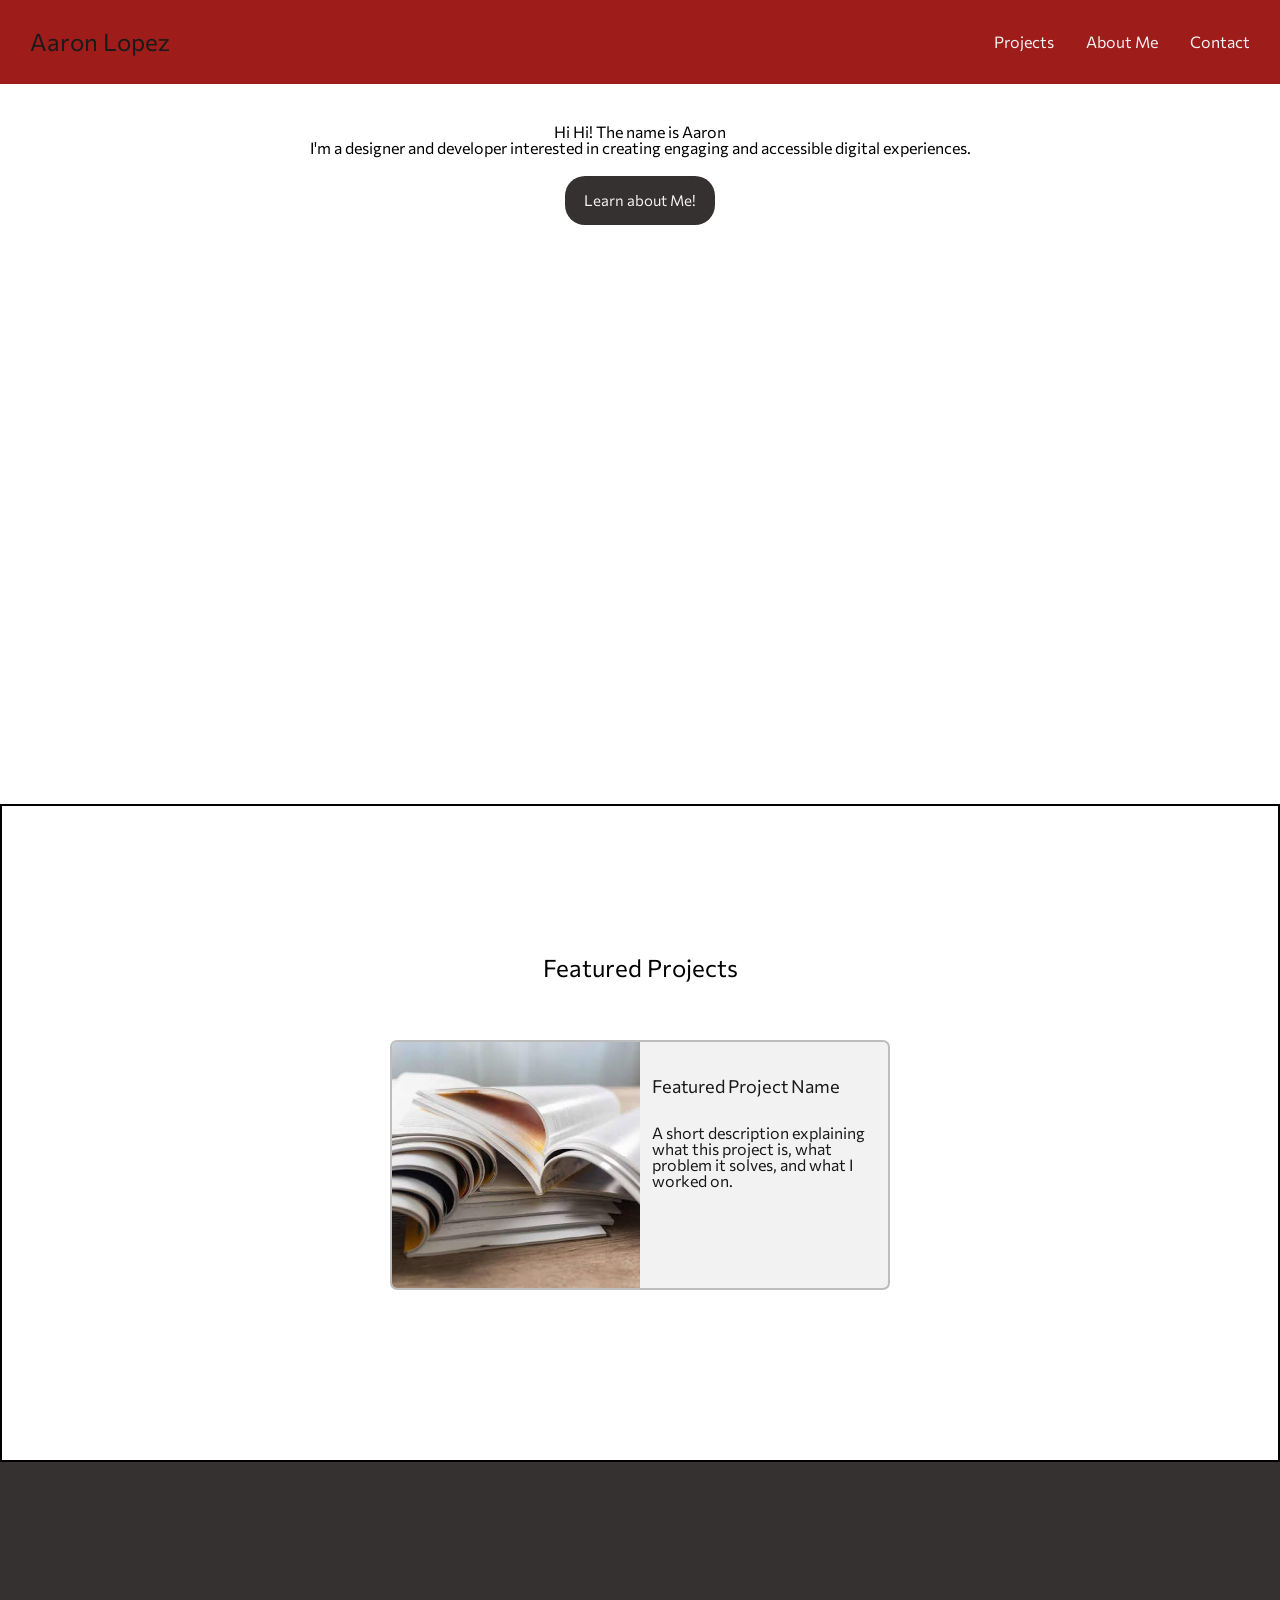
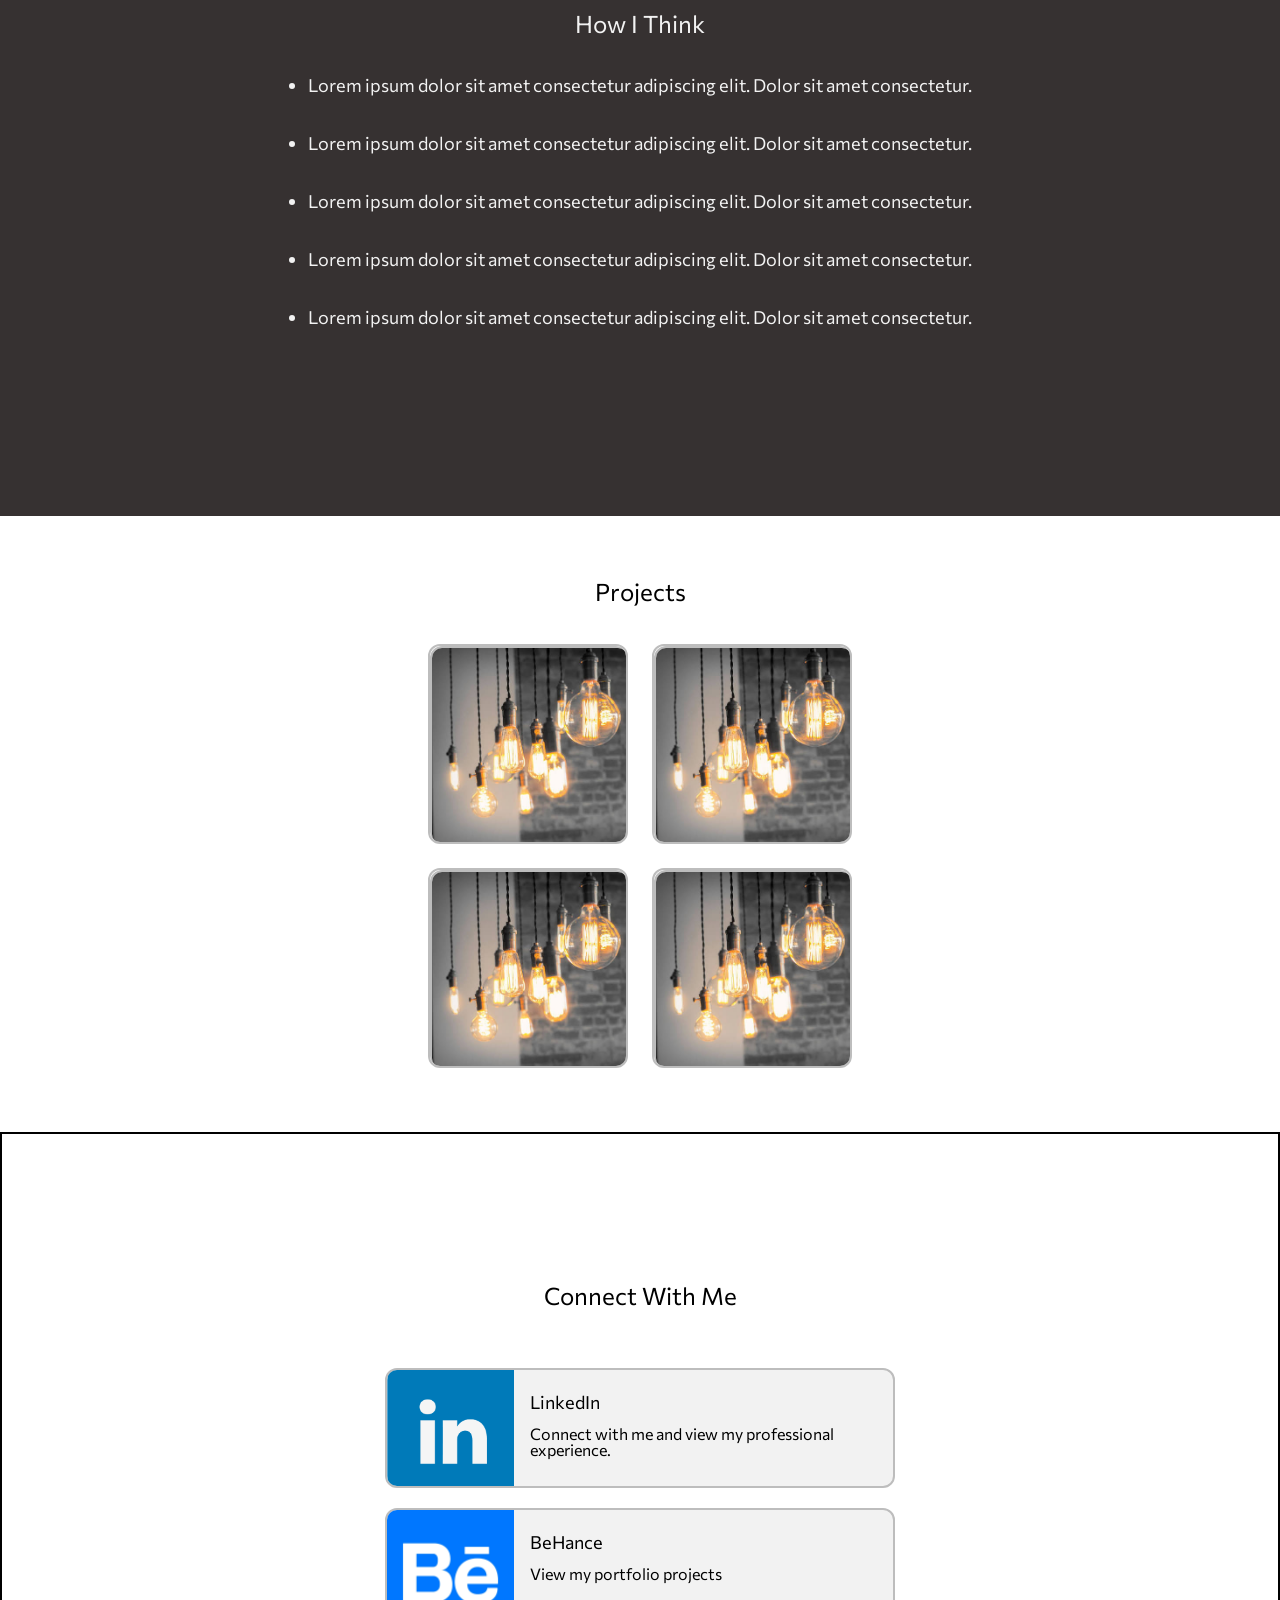
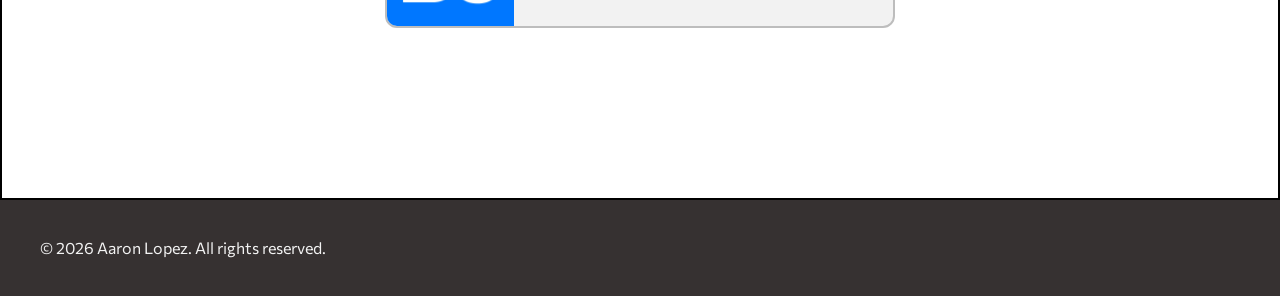
==== index.html @ 7012e7d8 "Added HTML files and added CSS code" ====
<!DOCTYPE html>
<html lang="en">

<head>
    <meta charset="UTF-8">
    <meta name="viewport" content="width=device-width, initial-scale=1.0">
    <meta name="description" content="Personal portfolio featuring my projects, skills, and work.">
    <title>My Portfolio</title>

    <link rel="stylesheet" href="styles.css">
</head>

<body>

    <!-- HEADER / NAVIGATION -->
    <header class="site-header">

    <a href="index.html" class="site-name">
        Aaron Lopez
    </a>

    <nav>
        <ul class="nav-list">
            <li><a href="projects.html">Projects</a></li>
            <li><a href="about.html">About Me</a></li>
            <li><a href="contact.html">Contact</a></li>
        </ul>
    </nav>

</header>


    <main>

        <!-- HERO -->
        <section class="hero">
            <h1>Hi Hi! The name is Aaron</h1>

            <p>
                I'm a designer and developer interested in creating
                engaging and accessible digital experiences.
            </p>

            <a href="projects.html" class="button">
                Learn about Me!
            </a>
        </section>


        <!-- FEATURED PROJECT -->
        
        
        <section class="featured">

           <h2> Featured Projects</h2>

                <a href="project-one.html" class="featured-card">

                <img
                    src="paper.jpg"
                    alt="Preview of my featured project"
                >

                <div class="featured-card-content">
                <h3>Featured Project Name</h3>

                <p>
                    A short description explaining what this project is,
                    what problem it solves, and what I worked on.
                </p>

            
                </div>
                </a>
            </article>

        </section>


        <!-- SKILLS -->
        <section class="skills">

            <h2>How I Think</h2>

            <ul>
                <li>Lorem ipsum dolor sit amet consectetur adipiscing elit. Dolor sit amet consectetur.</li>
                <li>Lorem ipsum dolor sit amet consectetur adipiscing elit. Dolor sit amet consectetur.</li>
                <li>Lorem ipsum dolor sit amet consectetur adipiscing elit. Dolor sit amet consectetur.</li>
                <li>Lorem ipsum dolor sit amet consectetur adipiscing elit. Dolor sit amet consectetur.</li>
                <li>Lorem ipsum dolor sit amet consectetur adipiscing elit. Dolor sit amet consectetur.</li>
            </ul>

             <!--  <li>HTML</li>
                <li>CSS</li>
                <li>UX Design</li>
                <li>Game Design</li>
                <li>Prototyping</li> -->

        </section>

         <!-- PROJECT COLLECTION -->
        <section class="project">

            <h2>Projects</h2>

            <div class="project-grid">

                <!-- PROJECT CARD 1 -->
                <article class="project-card">

                     <a href="project-one.html" class="project-card">
            <img src="images.jpg" alt="Project One">
                
                <div class="project-card-text">
                    <h3>Project One</h3>
                    <p>View Project</p>
                </div>

        </a>
    </article>
        
        <article class="project-card">
        
            <a href="project-two.html" class="project-card">
                <img src="images.jpg" alt="Project Two">

                <div class="project-card-text">
                    <h3>Project Two</h3>
                    <p>View Project</p>
                </div>
            </a>
        </article>

     <article class="project-card">
        <a href="project-three.html" class="project-card">
            <img src="images.jpg" alt="Project Three">
             
            <div class="project-card-text">
                <h3>Project Three</h3>
                <p>View Project</p>
            </div>
        </a>
    </article>

    <article class="project-card">
        <a href="project-four.html" class="project-card">
            <img src="images.jpg" alt="Project Four">
            
            <div class="project-card-text">
                <h3>Project Four</h3>
                <p>View Project</p>
            </div>
        </a>
      </article>
      
    </div>

</section>



        <!-- SOCIAL MEDIA -->
       
        
        <section class="social">

             <h2>Connect With Me</h2>

            <div class="card-grid">
                 
                 <a href="https://www.linkedin.com/" class="social-card-link">
                
                     <article class="social-card">


                    <img
                        src="Screenshot 2026-10-12 223156.png"
                        alt=""
                    >
                    
                    <div class="social-card-content">

                    <h3>LinkedIn</h3>

                    <p>
                        Connect with me and view my professional experience.
                    </p>

                  
                    </div>
                </article>
                </a>


      <a href="https://www.behance.net/" class="social-card-link">
                
              <article class="social-card">

                    <img
                        src="Behance-Logo-2020.jpg"
                        alt=""
                    >

                <div class="social-card-content">
                    
                    <h3>BeHance</h3>

                    <p>
                        View my portfolio projects
                    </p>

                   
                 </div>

                </article>
                </a>
            </div>

        </section>

    </main>


    <!-- FOOTER -->
    <footer>

        <p>
            &copy; 2026 Aaron Lopez. All rights reserved.
        </p>

    </footer>

</body>

</html>
---- styles.css ----
@import url('https://fonts.googleapis.com/css2?family=Commissioner:wght@100..900&display=swap');


@layer reset, base, layout, components, utilities, overrides;

/* RESET */

@layer reset    {

/* http://meyerweb.com/eric/tools/css/reset/ 
   v2.0 | 20110126
   License: none (public domain)
*/

html, body, div, span, applet, object, iframe,
h1, h2, h3, h4, h5, h6, p, blockquote, pre,
a, abbr, acronym, address, big, cite, code,
del, dfn, em, img, ins, kbd, q, s, samp,
small, strike, strong, sub, sup, tt, var,
b, u, i, center,
dl, dt, dd, ol, ul, li,
fieldset, form, label, legend,
table, caption, tbody, tfoot, thead, tr, th, td,
article, aside, canvas, details, embed, 
figure, figcaption, footer, header, hgroup, 
menu, nav, output, ruby, section, summary,
time, mark, audio, video {
	margin: 0;
	padding: 0;
	border: 0;
	font-size: 100%;
	font: inherit;
	vertical-align: baseline;
}
/* HTML5 display-role reset for older browsers */
article, aside, details, figcaption, figure, 
footer, header, hgroup, menu, nav, section {
	display: block;
}
body {
	line-height: 1;
}
ol, ul {
	list-style: none;
}
blockquote, q {
	quotes: none;
}
blockquote:before, blockquote:after,
q:before, q:after {
	content: '';
	content: none;
}
table {
	border-collapse: collapse;
	border-spacing: 0;
}

}

@layer base  {

    :root {
    
        /* Colors */
            --color-primary: #9E1C19;
            --color-secondary: #363131;
            --color-background: #E6E6E6;
            --color-font: #1A1A1A;
            --color-card: #F2F2F2;
            --color-accent: #BDBDBD;
            --color-active: #858383;


        /* Typography */
        /* "Commissioner font needs to be imported */

            --font-body: Commissioner, Arial,  ;
            --font-size-base: 16px;
            --font-size-large: 24px;
            --font-size-heading: 2rem;

        /* Spacing */

            --space-xs: 0.5rem;
            --space-sm: 1rem;
            --space-md: 1.5rem;
            --space-lg: 2rem;
            --space-xl: 4rem;

        /* Shape */
            --radius-small: 0.25rem;
            --radius-medium: 0.75rem;
            --radius-large: 1rem;

        /* Focus */
            --focus-color: #005fcc;
            --focus-width: 3px;
            --focus-offset: 3px;
            
    }

        * {
            box-sizing: border-box;
        }

        body {
            font-family: 'Commissioner'
        }

    
        h1 {

        }

        h2 {
            font-size: 24px;
            text-align: center;
            margin-bottom: 40px;

        }


        a {
            
            text-decoration: none;
        }

        header {           
            background: var(--color-primary);
            padding-bottom: 20px;
            padding: 30px;
            color: white;
            
        }

        nav {
            
        }

        nav ul {
          
        }

        

        section {


        }

        img {


        }

        footer {
            background-color: var(--color-secondary);
            color: var(--color-card);
            padding: 40px;

        }

}

@layer layout {

        .site-header {
            display: flex;
            justify-content: space-between;
            align-items: center;
         

        }


        .hero {
            padding: 40px;
            text-align: center;
            width: 100%;
            height: 80vh;
        }

        .hero p {
            padding-bottom: 20px;

        }

        .featured, .social {
            border: 2px solid black;
            display: flex;
            flex-direction: column;
            align-items: center;
            padding: 150px;


        }

        /* .featured h2 {
            font-size: 24px;
            text-align: center;
            margin-bottom: 40px;
        } */

        .skills {
                padding: 150px;
                display: flex;
                flex-direction: column;
                align-items: center;
                background-color: var(--color-secondary);
                color: var(--color-card);


        }

        .skills li {
                font-size: 18px;
                margin-bottom: 40px;
                list-style-type: disc;
        }

        .project {
                max-width: 600px;
                margin: 0 auto;
                padding: var(--space-xl);
            }

        .project-grid {
            display: grid;
            grid-template-columns: repeat(2, 200px);
            gap: var(--space-md);
            justify-content: center;
        }


    }


    @layer components {

        /* Nav Selection */

        .nav-list {
            display: flex;
            gap: var(--space-lg);
        }


        .nav-list a {
            color: var(--color-card);
            text-decoration: none;


        }
        

        .site-name {
            color: var(--color-font);
            text-decoration: none;
            font-size: var(--font-size-large);
        }

        .nav-list li a:hover {
            background-color: white;
            padding: 10px;
            color: var(--color-font);



        }
    

    
        /* Button */
    
    
        .button {
            display: block;
            margin: 0 auto; 
            background-color: var(--color-secondary);
            border: 2px solid transparent;
            color: var(--color-card);
            padding: 15px;
            border-radius: 20px;
            font-size: 15px;
            width: 150px;
        }



        .button:hover {
            border: solid var(--color-secondary) 2px;
            background-color: var(--color-accent);
            color: var(--color-font);
            width: 150px;
        }


        .button:active {
            background-color: var(--color-active);
            color: var(--color-card);
        }


    /* Card */


        .featured-card, .social-card {
            border: solid var(--color-accent) 2px;
            border-radius: 7px;
            margin: 20px;
        }

        
        .featured-card:hover,
        .social-card:hover {
             transform: translateY(-15px);
             transition: all 0.3s ease;
             box-shadow: 0px 15px 20px rgba(0, 0, 0, 0.15);
        }

         .featured-card:active,
        .social-card:active {
            opacity: 70%;
        }



        .project-card:hover {
            transform: translateY(-7px);
            transition: all 0.3s ease;
            box-shadow: 0px 15px 20px rgba(0, 0, 0, 0.15);
    
             
            
        }

        .project-card:hover .project-card-text {
         opacity: 1;
        }


        .project-card:active {
             opacity: 70%;
        }


    /* Featured Card */

        .featured-card {
            display: grid;
            width: 500px;
            height: 250px;
            grid-template-columns: 1fr 1fr;
            grid-template-rows: auto 1fr auto;
            background: var(--color-card);
            overflow: hidden;
            color: var(--color-font);
            text-decoration: none;
        }

        .featured-card h3 {
            font-size: 18px;
            margin-top: 35px;
            margin-left: 12px;
            grid-column: 2;
            grid-row: 1;
        }

        .featured-card p {
            margin-top: 30px;
            margin-left: 12px;

        }

        .featured-card-content {
            grid-column: 2;
            grid-row: 2;

        }

        .featured-card img {
            width: 100%;
            height: 100%;
            object-fit: cover;
            grid-column: 1;
            grid-row: 1 / 4;
        }

        .featured-card-content a {
            display: inline-block;
            margin-left: 75px;
            margin-top: 40px;
            grid-column: 2;
            grid-row: 3;
        }


    /* Project Card */
            .project-card img {
            display: block;
            width: 100%;
            height: 100%;
            object-fit: cover;
        }



            /* Figure out how to fix border */
        .project-card {
             position: relative;
             display: block;
             width: 200px;
             height: 200px;
             border-radius: var(--radius-medium);
             overflow: hidden;
             border: solid var(--color-accent) 2px;
        }

        .project-card-text {
            position: absolute;

            top: 0;
            left: 0;

            width: 100%;
            height: 100%;

            display: flex;
            flex-direction: column;
            justify-content: center;
            align-items: center;
            transition: all 0.3s ease;
            background: rgba(0, 0, 0, 0.6);
            color: white;

            opacity: 0;
     }


        .project-card-text p {
            padding-top: 40px;
            font-size: 14px;

        }

       

    /* Social Media Card */

        .social-card {
            display: grid;
            grid-template-columns: 25% 75%;
            width: 100%;
            max-width: 510px;
            height: 120px;
            background: var(--color-card);
            border-radius: var(--radius-medium);
            overflow: hidden;

        }

        .social-card img {
              width: 100%;
              height: 100%;
              object-fit: cover;
             

        }

        .social-card-content {
             padding: var(--space-sm);

        }

        .social-card h3 {
            font-size: 18px;
            padding-top: 7px;
        }

        .social-card p {
            margin-top: 15px; 
        }

        .social-card a {
            display: inline-block;
        }

        .social-card-link {
            color: inherit;
            text-decoration: none;
        }



    }

@layer utilities {
    
    .text-center {


    }


    .margin-top-lg {

    }

    .max-width-text {

    }

}

@layer overrides {
    :focus-visible {
            border: solid rgb(2, 157, 230) 2px;
    }

    .nav-list a[aria-current="page"] {
    }

}

/* Print Styles */

    @media print {

        body {

        }

        .button, .site-header {

        
        }


        .featured-card {



        }

        .section {


        }

    }
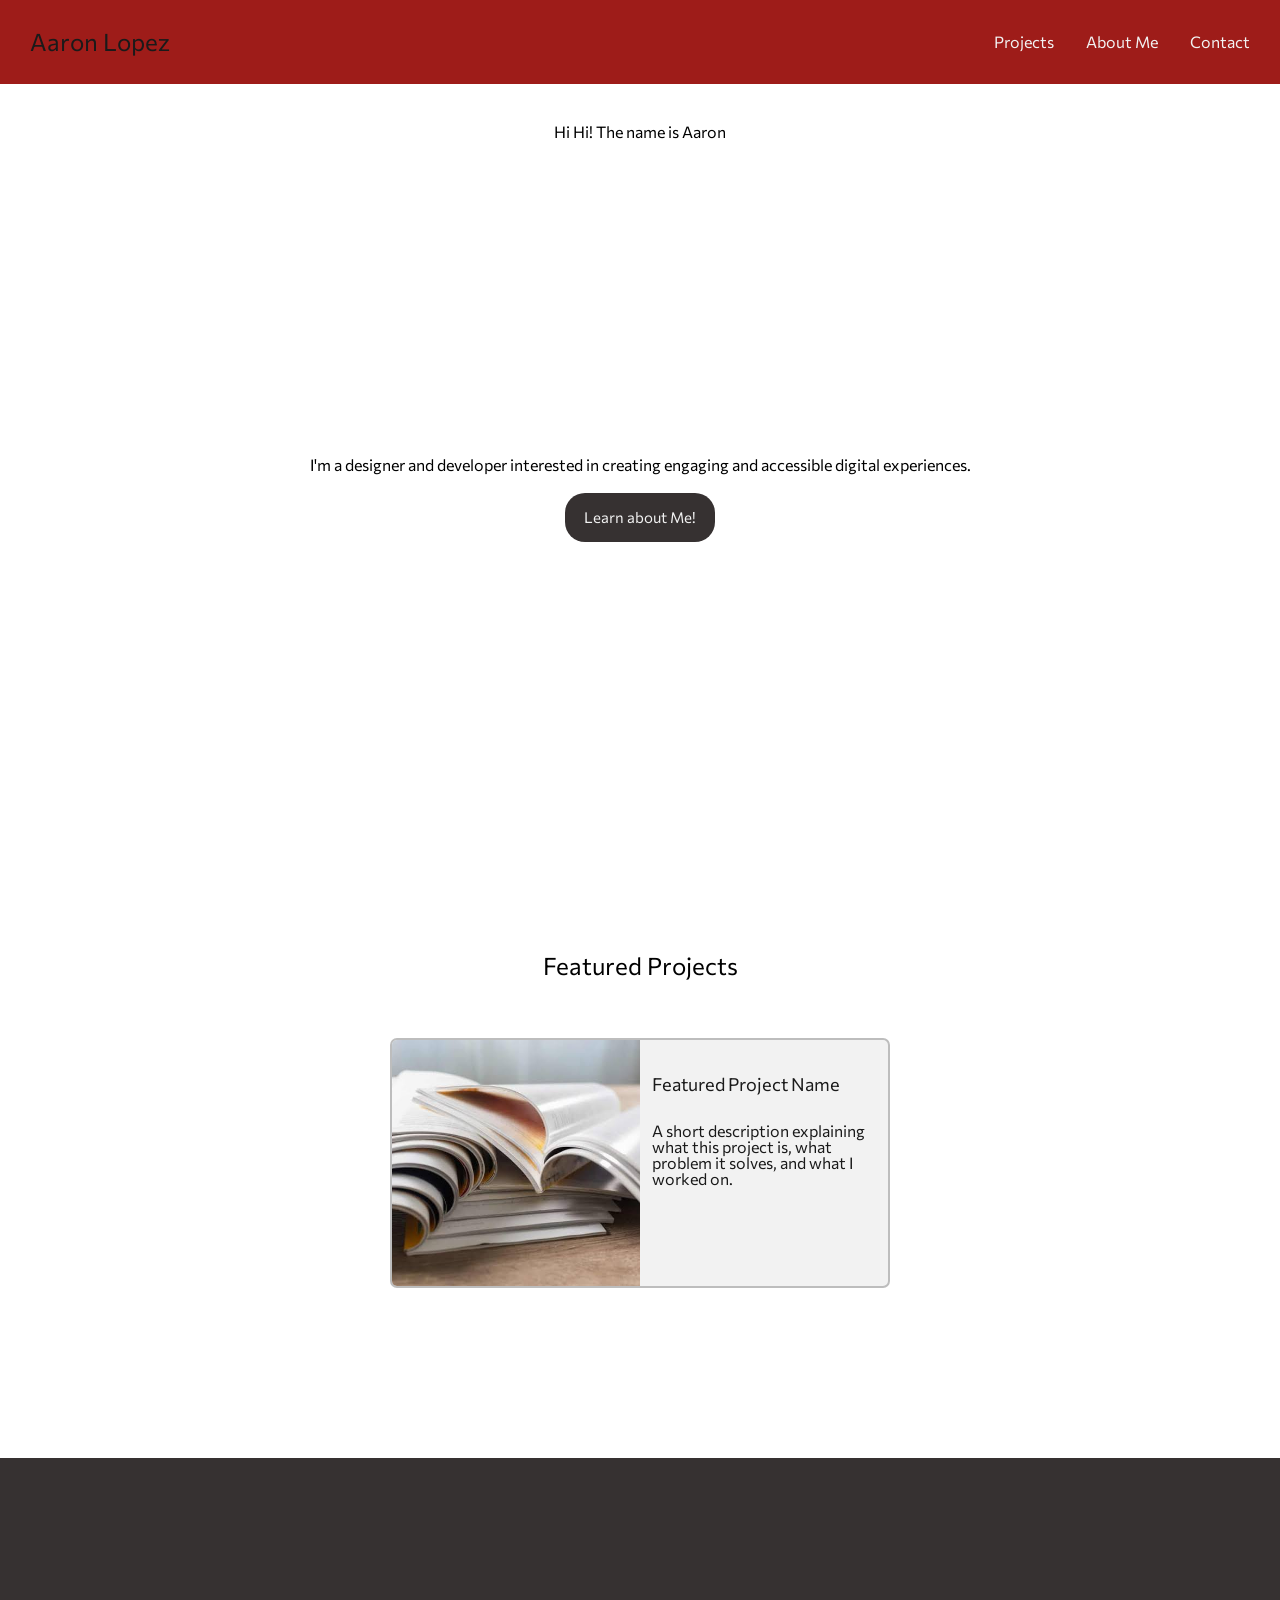
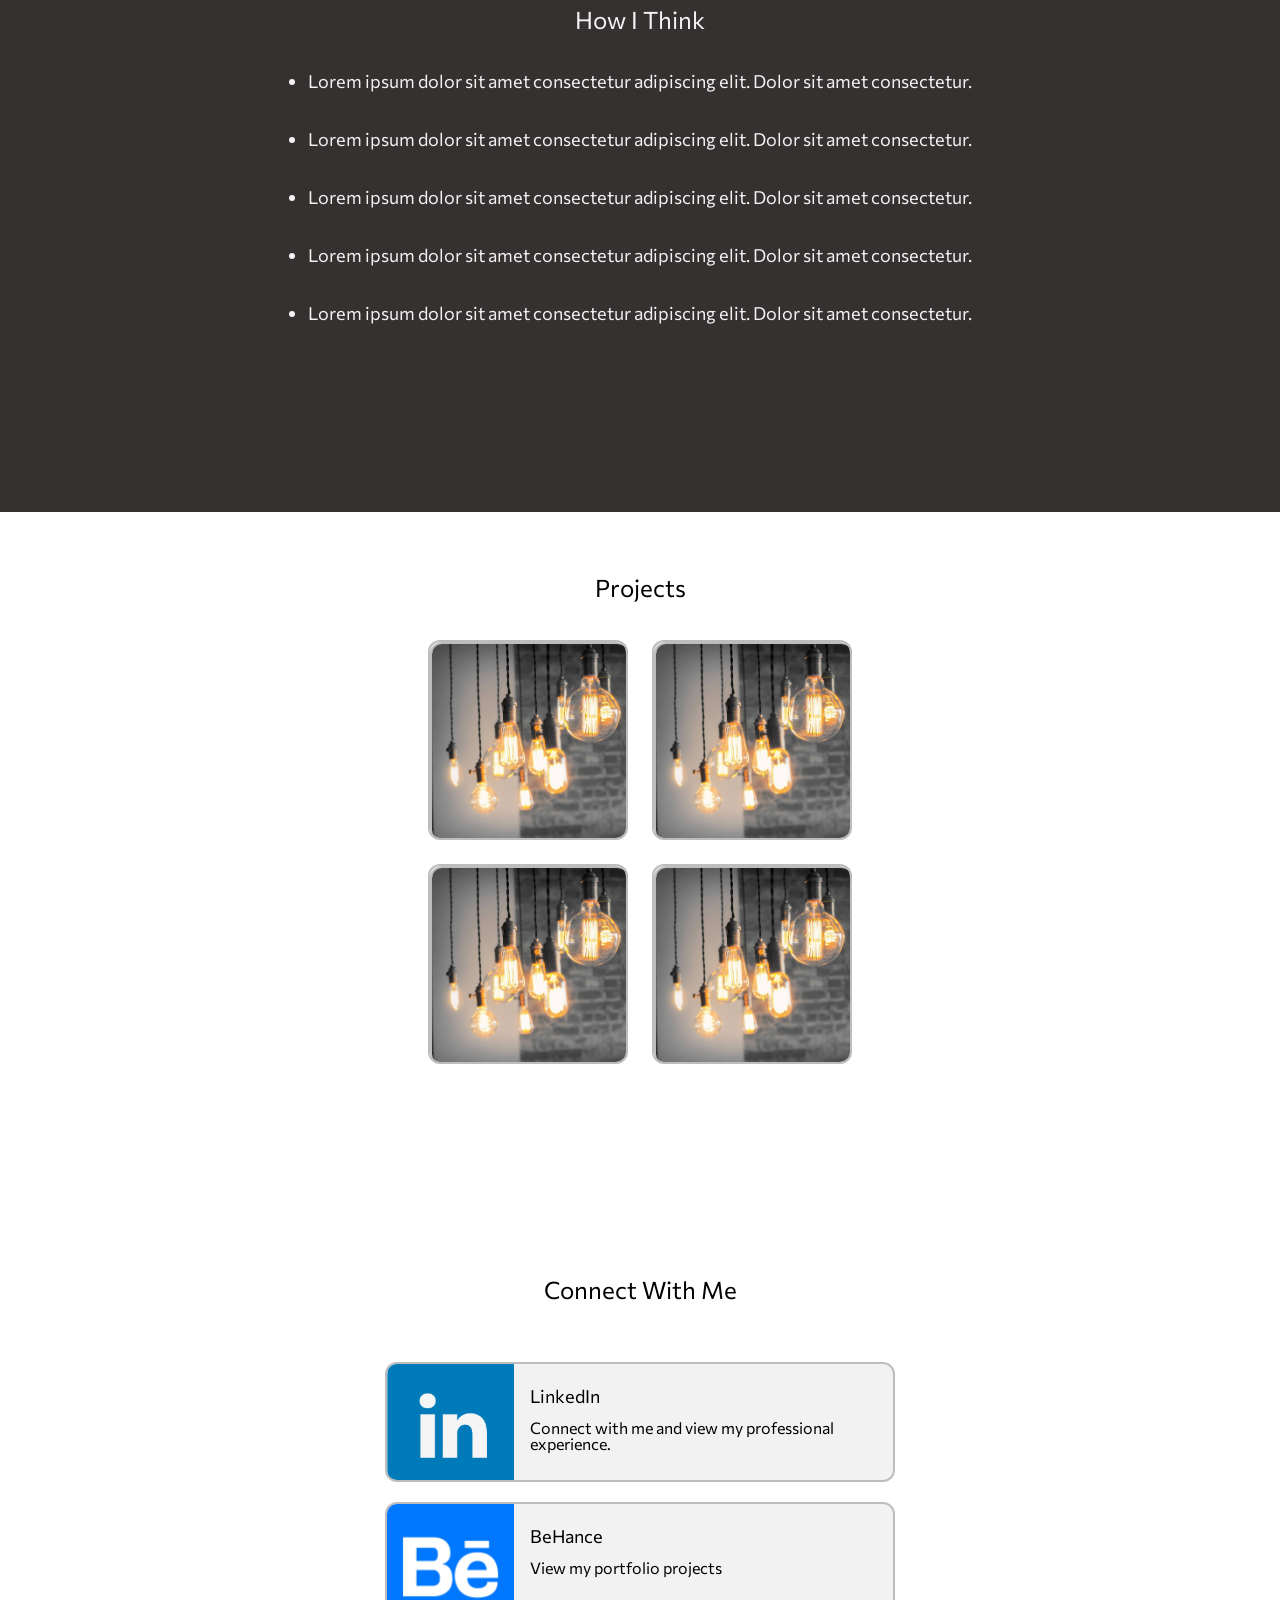
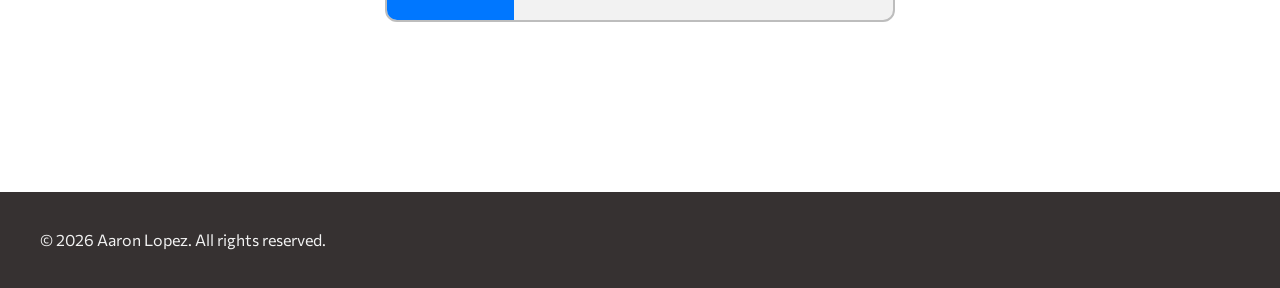
==== commit b7dfa6fb: "temporary embed vid update" ====
--- a/index.html
+++ b/index.html
@@ -35,7 +35,8 @@
         <!-- HERO -->
         <section class="hero">
             <h1>Hi Hi! The name is Aaron</h1>
-
+<iframe width="560" height="315" src="https://www.youtube.com/embed/2jJt3p_cZi4?si=ag2gj4wlwEUjXUmR" title="YouTube video player" frameborder="0" allow="accelerometer; autoplay; clipboard-write; encrypted-media; gyroscope; picture-in-picture; web-share" referrerpolicy="strict-origin-when-cross-origin" allowfullscreen></iframe>
+    
             <p>
                 I'm a designer and developer interested in creating
                 engaging and accessible digital experiences.
@@ -54,10 +55,10 @@
 
            <h2> Featured Projects</h2>
 
-                <a href="project-one.html" class="featured-card">
+                <a href="project-one.html" class="featured-card" tabindex="0">
 
                 <img
-                    src="paper.jpg"
+                    src="images/paper.jpg"
                     alt="Preview of my featured project"
                 >
 
@@ -106,10 +107,10 @@
             <div class="project-grid">
 
                 <!-- PROJECT CARD 1 -->
-                <article class="project-card">
-
-                     <a href="project-one.html" class="project-card">
-            <img src="images.jpg" alt="Project One">
+                <article class="project-card" tabindex="0">
+
+                     <a href="project-one.html" class="project-card" >
+            <img src="images/images.jpg" alt="Project One">
                 
                 <div class="project-card-text">
                     <h3>Project One</h3>
@@ -119,10 +120,10 @@
         </a>
     </article>
         
-        <article class="project-card">
+        <article class="project-card" tabindex="0">
         
             <a href="project-two.html" class="project-card">
-                <img src="images.jpg" alt="Project Two">
+                <img src="images/images.jpg" alt="Project Two">
 
                 <div class="project-card-text">
                     <h3>Project Two</h3>
@@ -131,9 +132,9 @@
             </a>
         </article>
 
-     <article class="project-card">
+     <article class="project-card" tabindex="0">
         <a href="project-three.html" class="project-card">
-            <img src="images.jpg" alt="Project Three">
+            <img src="images/images.jpg" alt="Project Three">
              
             <div class="project-card-text">
                 <h3>Project Three</h3>
@@ -142,9 +143,9 @@
         </a>
     </article>
 
-    <article class="project-card">
+    <article class="project-card" tabindex="0">
         <a href="project-four.html" class="project-card">
-            <img src="images.jpg" alt="Project Four">
+            <img src="images/images.jpg" alt="Project Four">
             
             <div class="project-card-text">
                 <h3>Project Four</h3>
@@ -168,13 +169,13 @@
 
             <div class="card-grid">
                  
-                 <a href="https://www.linkedin.com/" class="social-card-link">
+                 <a href="https://www.linkedin.com/" class="social-card-link" tabindex="0" target="_blank" rel="noopener noreferrer">
                 
-                     <article class="social-card">
-
+                     <article class="social-card" tabindex="0">
+                        
 
                     <img
-                        src="Screenshot 2026-10-12 223156.png"
+                        src="images/Screenshot 2026-10-12 223156.png"
                         alt=""
                     >
                     
@@ -192,12 +193,12 @@
                 </a>
 
 
-      <a href="https://www.behance.net/" class="social-card-link">
+      <a href="https://www.behance.net/" class="social-card-link" target="_blank" rel="noopener noreferrer">
                 
-              <article class="social-card">
+              <article class="social-card" tabindex="0">
 
                     <img
-                        src="Behance-Logo-2020.jpg"
+                        src="images/Behance-Logo-2020.jpg"
                         alt=""
                     >
 
--- a/styles.css
+++ b/styles.css
@@ -104,6 +104,7 @@
             box-sizing: border-box;
         }
 
+
         body {
             font-family: 'Commissioner'
         }
@@ -187,7 +188,6 @@
         }
 
         .featured, .social {
-            border: 2px solid black;
             display: flex;
             flex-direction: column;
             align-items: center;
@@ -496,29 +496,34 @@
     }
 
 @layer utilities {
-    
+   
     .text-center {
-
-
-    }
-
-
+        text-align: center;
+    }
+
+  
     .margin-top-lg {
-
+        margin-top: var(--space-lg);
     }
 
     .max-width-text {
-
-    }
-
-}
+        max-width: 65ch;
+    }
+
+}
+
+
 
 @layer overrides {
     :focus-visible {
-            border: solid rgb(2, 157, 230) 2px;
-    }
+            outline: solid rgb(2, 157, 230) 2px;
+            outline-offset: 4px;
+    }
+    
 
     .nav-list a[aria-current="page"] {
+        font-weight: bold;
+        border-bottom: 3px solid var(--color-card);
     }
 
 }
@@ -527,25 +532,101 @@
 
     @media print {
 
-        body {
-
-        }
-
-        .button, .site-header {
-
-        
-        }
-
-
-        .featured-card {
-
-
-
-        }
-
-        .section {
-
-
-        }
-
-    }+    body {
+        background: white;
+        color: black;
+        font-size: 11pt;
+        line-height: 1.4;
+    }
+
+
+    .site-header,
+    .button {
+        display: none;
+    }
+
+
+    /* Remove huge screen spacing */
+    .hero,
+    .featured,
+    .skills,
+    .project,
+    .social {
+        padding: 20px 0;
+        margin: 0;
+        height: auto;
+    }
+
+
+    /* Keep headings close to their content */
+    h1,
+    h2,
+    h3 {
+        break-after: avoid;
+    }
+
+    h2 {
+        margin-bottom: 20px;
+    }
+
+
+    /* Don't split cards between two pages */
+    .featured-card,
+    .project-card,
+    .social-card {
+        break-inside: avoid;
+    }
+
+
+    /* Remove interactive screen effects */
+    .featured-card,
+    .project-card,
+    .social-card {
+        box-shadow: none;
+        transform: none;
+    }
+
+
+    /* Make images safe for the printed page */
+    img {
+        max-width: 100%;
+    }
+
+
+    /* Keep the project cards in a clean grid */
+    .project-grid {
+        grid-template-columns: repeat(2, 200px);
+        gap: 20px;
+    }
+
+
+    /* Hover doesn't exist on paper,
+       so make project information visible */
+    .project-card-text {
+        opacity: 1;
+    }
+
+    .skills {
+        background: white;
+        color: black;
+    }
+
+
+    /* Make cards easier to see without backgrounds */
+    .featured-card,
+    .project-card,
+    .social-card {
+        border: 1px solid #777;
+    }
+
+
+    /* Remove unnecessary footer styling */
+    footer {
+        background: white;
+        color: black;
+        padding: 20px 0;
+        border-top: 1px solid #777;
+    }
+}
+
+    
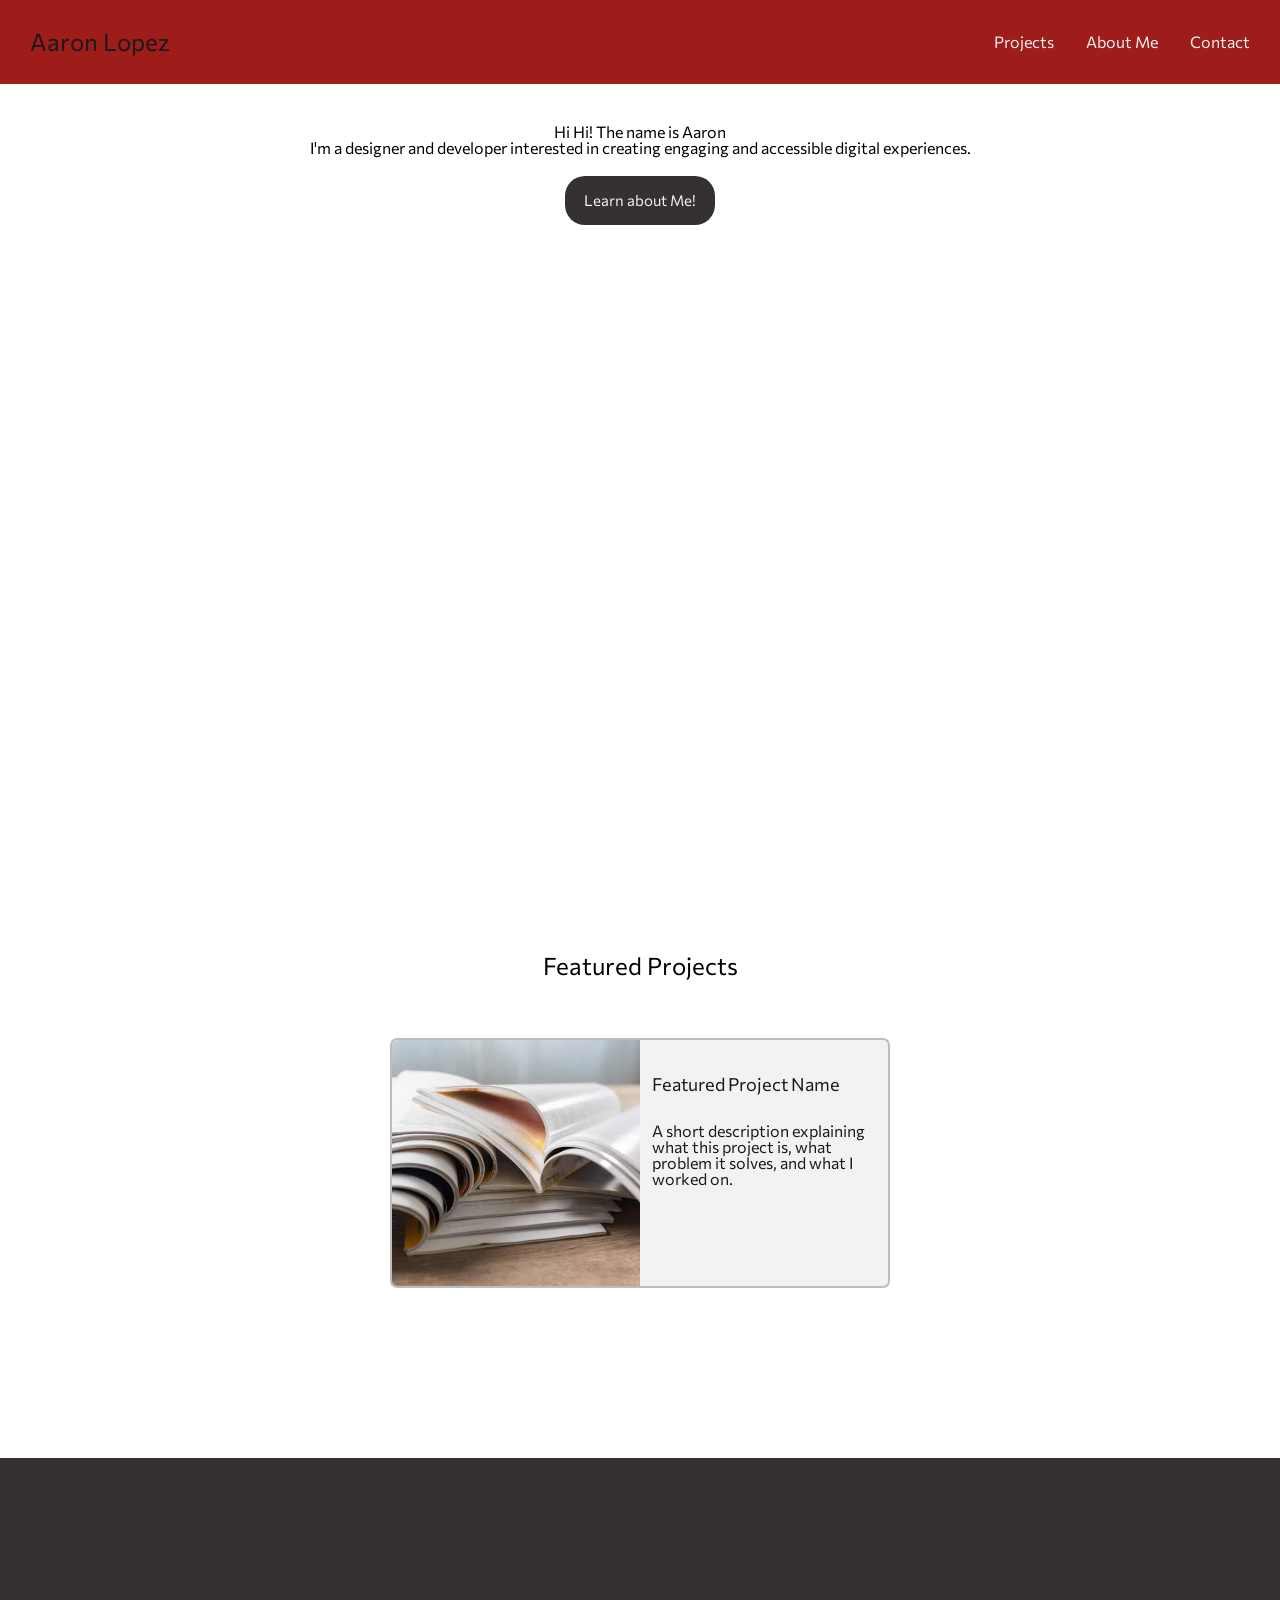
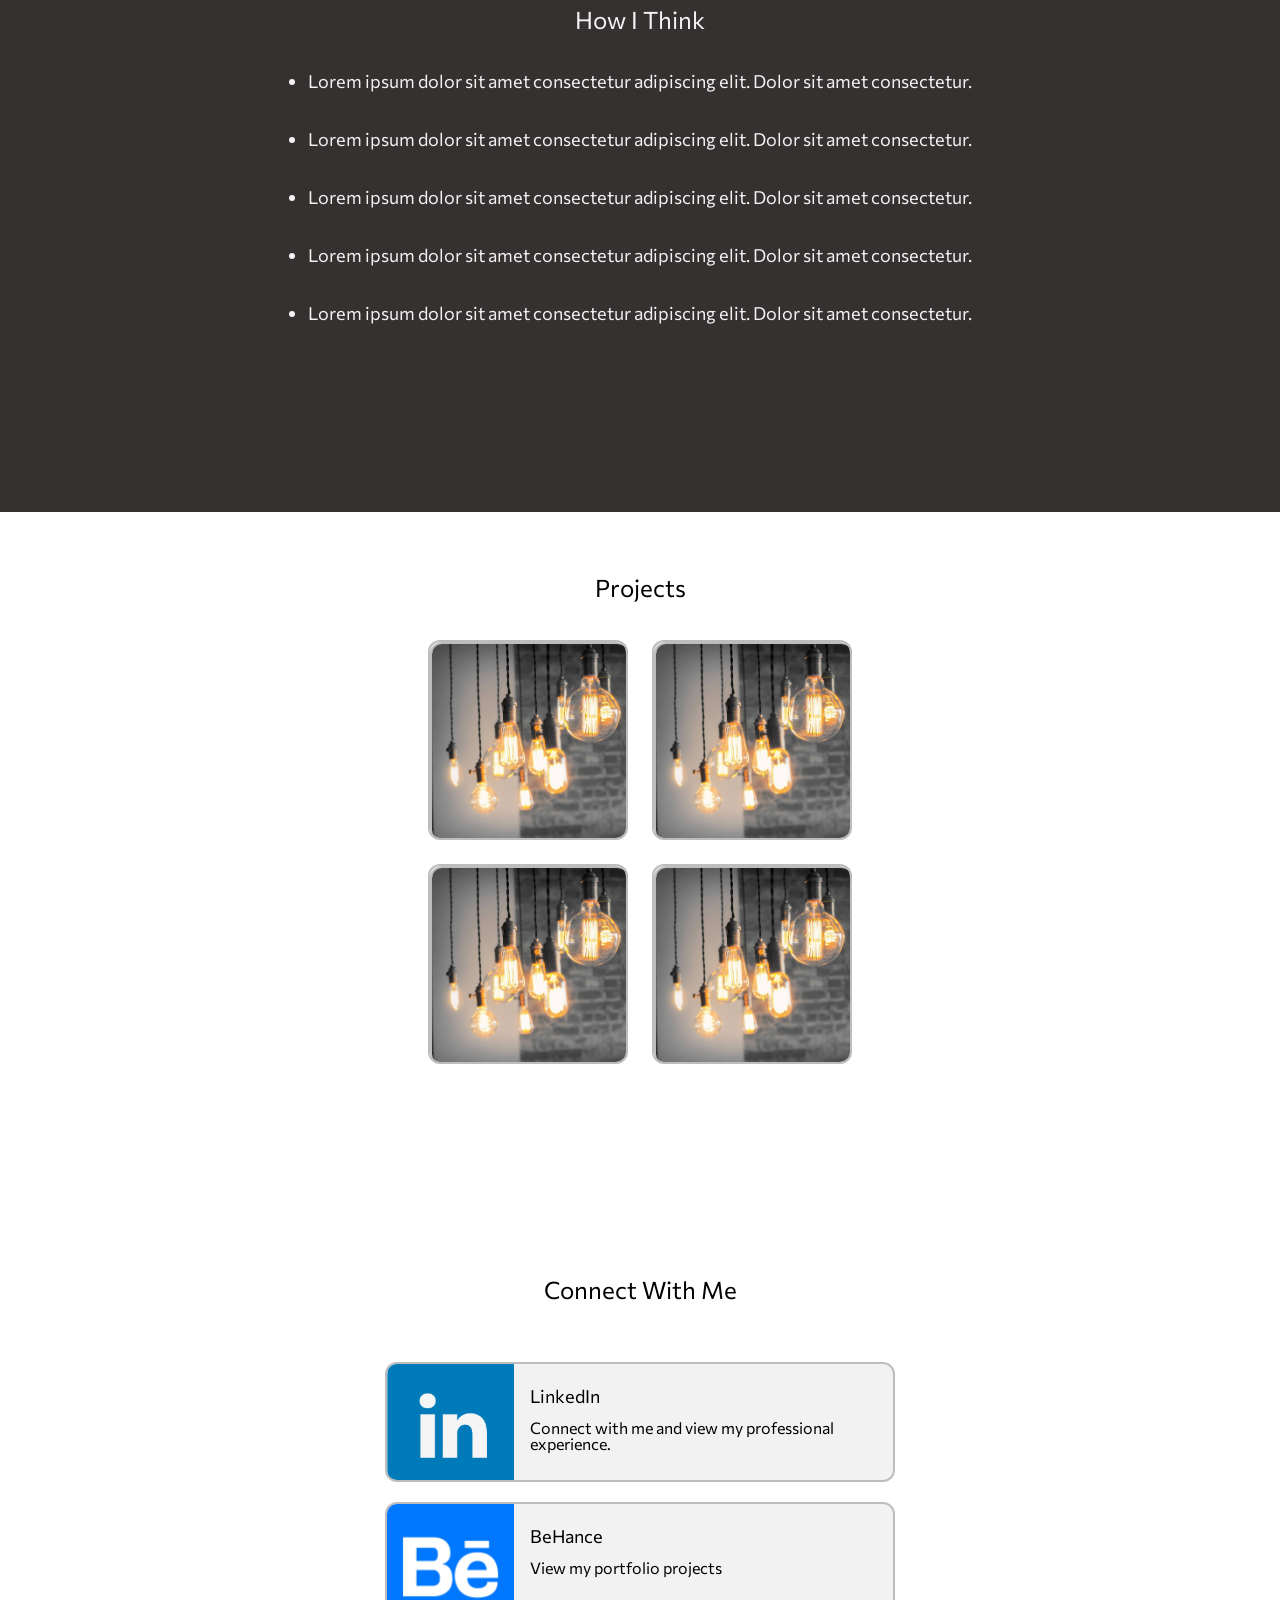
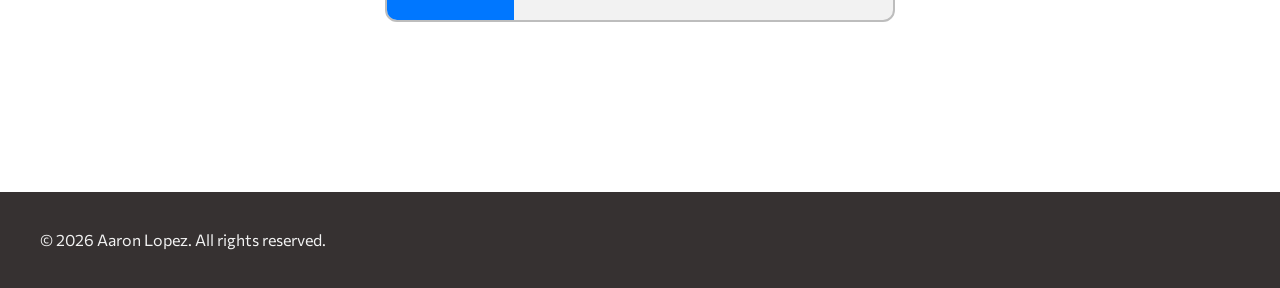
==== commit b94b8741: "removed embed video" ====
--- a/index.html
+++ b/index.html
@@ -35,7 +35,7 @@
         <!-- HERO -->
         <section class="hero">
             <h1>Hi Hi! The name is Aaron</h1>
-<iframe width="560" height="315" src="https://www.youtube.com/embed/2jJt3p_cZi4?si=ag2gj4wlwEUjXUmR" title="YouTube video player" frameborder="0" allow="accelerometer; autoplay; clipboard-write; encrypted-media; gyroscope; picture-in-picture; web-share" referrerpolicy="strict-origin-when-cross-origin" allowfullscreen></iframe>
+
     
             <p>
                 I'm a designer and developer interested in creating
